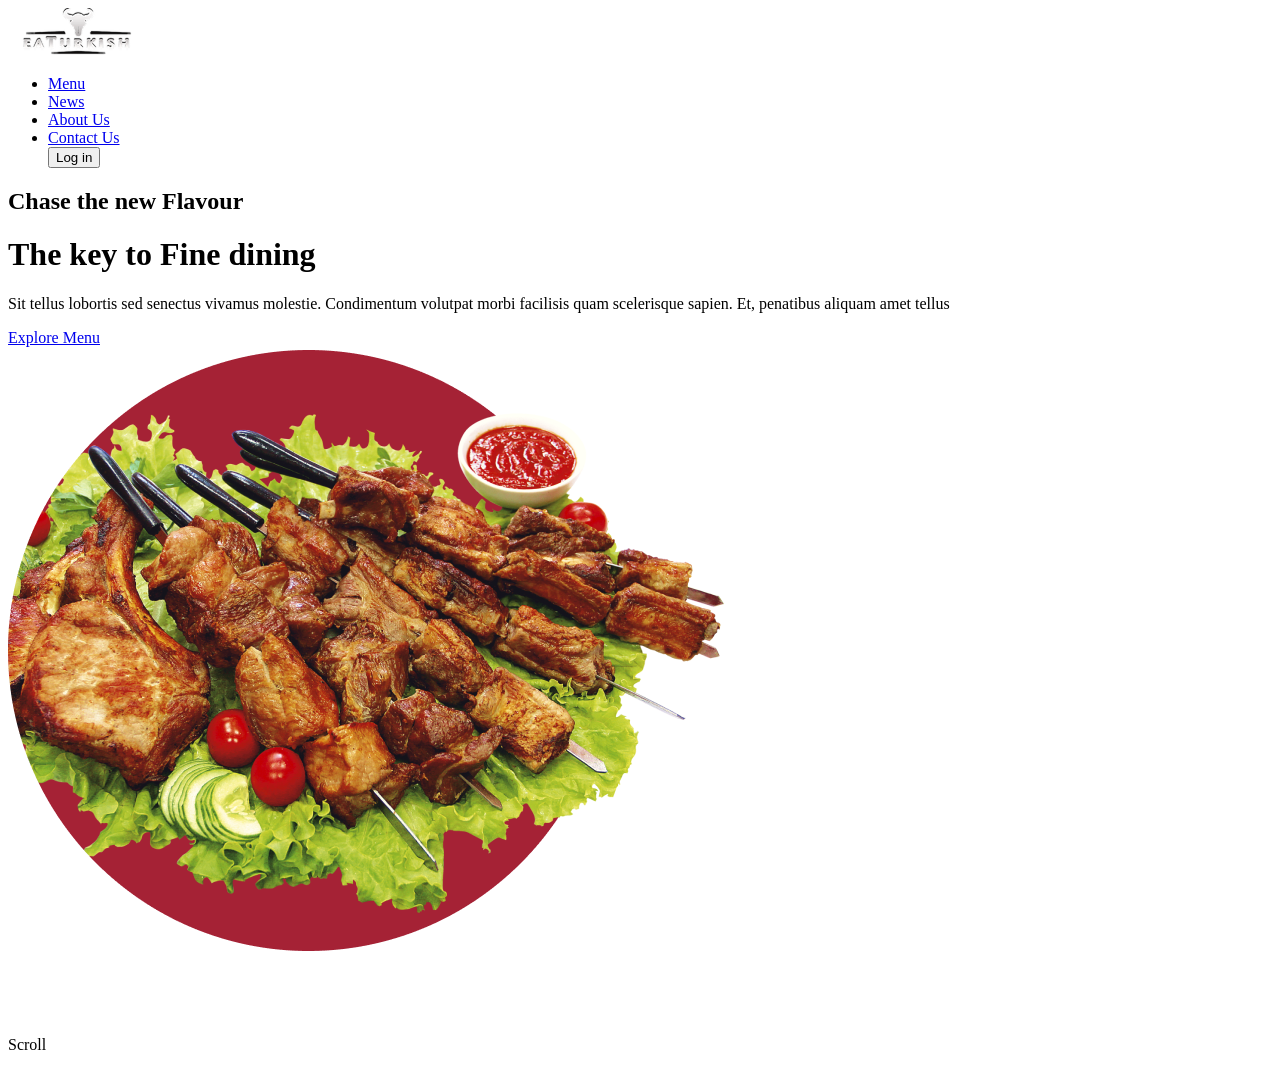
==== index.html @ 080b077f "header qismi yakunlandi" ====
<!DOCTYPE html>
<html lang="en">

<head>
    <meta charset="UTF-8">
    <meta name="viewport" content="width=device-width, initial-scale=1.0">
    <title>Fasfood</title>
    <link rel="stylesheet" href="./style.css">
</head>

<body>
    <header>
        <div class="container">
            <div class="navbar">
                <div class="fud_up">
                    <img src="./img/Frame 64.png" alt="">

                    <ul>
                        <li><a href="#">Menu</a></li>
                        <li><a href="#">News</a></li>
                        <li><a href="#">About Us</a></li>
                        <li><a href="#">Contact Us</a></li>
                        <button>Log in</button>
                    </ul>
                </div>

                <div class="Fine">
                    <div class="fasfud">
                        <h2>Chase the new Flavour</h2>
                        <h1>The key to Fine dining</h1>
                        <p>Sit tellus lobortis sed senectus vivamus molestie. Condimentum volutpat morbi facilisis quam
                            scelerisque sapien. Et, penatibus aliquam amet tellus </p>
                        <a href="#">Explore Menu</a>
                    </div>
                    <div class="wawlik">
                        <img src="./img/Group 93.png" alt="wawlik">
                    </div>
                </div>

                <div class="Scroll">
                    <img src="./img/Vector 8.png" alt="chiziq">
                    <p>Scroll</p>
                </div>
            </div>
        </div>
    </header>

    <!-- <main>
        <section class="section1">
            <div class="container">
                <div class="popular">
                    <h2>Popular Dishes</h2>
                    <img src="./img/Group 101.png" alt="">
                </div>
                <div class="cards">
                    <div class="card1">
                        <img class="card1_rasm" src="./img/klipartz 1.png" alt="">
                        <h2>Barbecue Shish kebab Shashlik Skewer</h2>
                        <img class="card1_rasm1" src="./img/Group 134.png" alt="yulduzcha">
                        <h3>$12.00</h3>
                    </div>

                    <div class="card2">
                        <img class="card2_rasm" src="./img/klipartz 1 (1).png" alt="">
                        <h2>Barbecue Shish kebab Shashlik Skewer</h2>
                        <img class="card2_rasm2" src="./img/Group 134.png" alt="yulduzcha">
                        <h3>$12.00</h3>
                    </div>

                    <div class="card3">
                        <img class="card3_rasm" src="./img/klipartz 1 (2).png" alt="">
                        <h2>Barbecue Shish kebab Shashlik Skewer</h2>
                        <img class="card3_rasm3" src="./img/Group 134.png" alt="yulduzcha">
                        <h3>$12.00</h3>
                    </div>

                    <div class="card4">
                        <img class="card4_rasm" src="./img/klipartz 1 (3).png" alt="">
                        <h2>Barbecue Shish kebab Shashlik Skewer</h2>
                        <img class="card4_rasm4" src="./img/Group 134.png" alt="yulduzcha">
                        <h3>$12.00</h3>
                    </div>
                </div>
                <img class="qaychi" src="./img/Group 85.png" alt="">
            </div>
        </section>


        <section>
            <div class="container">
                <div class="our">
                    <h2>Our Regular Menu Pack</h2>
                    <div class="all">
                        <a href="#">
                            <p> All</p>
                        </a>
                        <a href="#">
                            <p>Shawarma</p>
                        </a>
                        <a href="#">
                            <p>Turk Kebab</p>
                        </a>
                        <a href="#">
                            <p>Hamburger Kebab</p>
                        </a>
                        <a href="#">
                            <p>Doner kebab</p>
                        </a>
                        <a href="#">
                            <p>Shish kebab</p>
                        </a>
                        <a href="#">
                            <p>French fries Pizza</p>
                        </a>
                        <a href="#">
                            <p>Desserts</p>
                        </a>
                    </div>
                    <div class="menyular">
                        <div class="menyu">
                            <img src="./img/klipartz 1 (4).png" alt="">
                            <h3>Barbecue Shish kebab Shashlik Skewer</h3>
                            <h4>$12.00</h4>
                        </div>

                        <div class="menyu1">
                            <img src="./img/klipartz 1 (5).png" alt="">
                            <h3>Barbecue Shish kebab Shashlik Skewer</h3>
                            <h4>$12.00</h4>
                        </div>
                        <div class="menyu2">
                            <img src="./img/klipartz 1 (6).png" alt="">
                            <h3>Barbecue Shish kebab Shashlik Skewer</h3>
                            <h4>$12.00</h4>
                        </div>

                        <div class="menyu2">
                            <img src="./img/klipartz 1 (10).png" alt="">
                            <h3>Barbecue Shish kebab Shashlik Skewer</h3>
                            <h4>$12.00</h4>
                        </div>

                        <div class="menyu3">
                            <img src="./img/klipartz 1 (1).png" alt="">
                            <h3>Barbecue Shish kebab Shashlik Skewer</h3>
                            <h4>$12.00</h4>
                        </div>

                        <div class="menyu4">
                            <img src="./img/klipartz 1 (11).png" alt="">
                            <h3>Barbecue Shish kebab Shashlik Skewer</h3>
                            <h4>$12.00</h4>
                        </div>

                        <div class="menyu5">
                            <img src="./img/klipartz 1 (7).png" alt="">
                            <h3>Barbecue Shish kebab Shashlik Skewer</h3>
                            <h4>$12.00</h4>
                        </div>

                        <div class="menyu6">
                            <img src="./img/klipartz 1 (2).png" alt="">
                            <h3>Barbecue Shish kebab Shashlik Skewer</h3>
                            <h4>$12.00</h4>
                        </div>

                        <div class="menyu7">
                            <img src="./img/klipartz 1 (8).png" alt="">
                            <h3>Barbecue Shish kebab Shashlik Skewer</h3>
                            <h4>$12.00</h4>
                        </div>

                        <div class="menyu8">
                            <img src="./img/klipartz 1 (9).png" alt="">
                            <h3>Barbecue Shish kebab Shashlik Skewer</h3>
                            <h4>$12.00</h4>
                        </div>

                        <div class="menyu9">
                            <img src="./img/klipartz 1 (5).png" alt="">
                            <h3>Barbecue Shish kebab Shashlik Skewer</h3>
                            <h4>$12.00</h4>
                        </div>
                        <div class="menyu10">
                            <img src="./img/klipartz 1 (10).png" alt="">
                            <h3>Barbecue Shish kebab Shashlik Skewer</h3>
                            <h4>$12.00</h4>
                        </div>


                    </div>
                </div>
            </div>
        </section>

        <section class="section2">
            <div class="container">
                <div class="happy new">
                    <div class="happy">
                        <h2>Testimony</h2>
                        <img src="./img/Vector (3).png" alt="">
                        <h3>Happy customers</h3>
                    </div>
                    <div class="cards3">
                        <div class="news">
                            <h4>Maria</h4>
                            <p>Lorem ipsum dolor sit amet, consectetur adipiscing sit. auctor sit iaculis in arcu.
                                Vulputate nulla lobortis mauris eget sit. Nulla scelerisque scelerisq...</p>
                            <img src="./img/Group 40789.png" alt="">
                        </div>
                        <div class="news2">
                            <h4>Maria</h4>
                            <p>Я всегда был самым худым и щуплым ребенком среди своих сверстников. Я всегда мечтал стать
                                как мой кумир и иметь интерес...</p>
                            <img src="./img/Group 40789.png" alt="">
                        </div>
                        <div class="news3">
                            <h4>Maria</h4>
                            <p>Я всегда был самым худым и щуплым ребенком среди своих сверстников. Я всегда мечтал стать
                                как мой кумир и иметь интерес...</p>
                            <img src="./img/Group 40789.png" alt="">
                        </div>

                    </div>
                    <img class="Group" src="./img/Group 101.png" alt="">
                </div>
                <img class="qaychi2" src="./img/Group 85.png" alt="">
            </div>
        </section>

        <section>
            <div class="container">
                <div class="stek">
                    <h2>News</h2>
                    <img src="./img/spoon.png" alt="">
                    <h4>Gerícht updates</h4>
                </div>
                <div class="stek2">
                    <div class="more">
                        <img src="./img/paul-hermann-jeiqzOgwwKU-unsplash 2.png" alt="">
                        <h2>Tips For Prepping And Caring For Your Grill</h2>
                        <p class="more_lorem">Lorem ipsum dolor sit amet, consectetur adipiscing elit. Volutpat mattis ipsum turpis elit
                            elit scelerisque egestas mus in.</p>
                            <div class="apr"> 
                        <p class="apr4">Read More</p>
                        <p class="apr5">16 Apr 2021</p>
                        </div>
                    </div>

                    <div class="more2">
                        <img src="./img/paul-hermann-jeiqzOgwwKU-unsplash 2.png" alt="">
                        <h2>Tips For Prepping And Caring For Your Grill</h2>
                        <p class="more_lorem2">Lorem ipsum dolor sit amet, consectetur adipiscing elit. Volutpat mattis ipsum turpis elit
                            elit scelerisque egestas mus in.</p>
                            <div class="read"> 
                        <p class="read2">Read More</p>
                        <p class="read3">16 Apr 2021</p>
                        </div>
                    </div>

                    <div class="more3">
                        <img src="./img/paul-hermann-jeiqzOgwwKU-unsplash 2.png" alt="">
                        <h2>tips for prepping and caring for your grill</h2>
                        <p class="more_lorem3">Lorem ipsum dolor sit amet, consectetur adipiscing elit. Volutpat mattis ipsum turpis elit
                            elit scelerisque egestas mus in.</p>
                            <div class="read1"> 
                        <p class="read4">Read More</p>
                        <p class="read5">16 Apr 2021</p>
                        </div>
                    </div>
                </div>
                <button class="button5">View More</button>
            </div>
        </section>

        <section>
           <img width="100%" height="763px" object-fit="cover" src="./img/unnamed (2).webp" alt="">
        </section>

        <section class="section4">
                <div class="photo"> 
                <div class="gallery">
                    <h2>Instagram</h2>
                    <img src="./img/spoon.png" alt="">
                    <h4>Photo Gallery</h4>
                <p>Lorem ipsum dolor sit amet, consectetur adipiscing elit. Volutpat mattis ipsum turpis elit elit scelerisque egestas mu.</p>
                <button class="button2">View More</button></div>
                <img class="Gallery_img" src="./img/Gallery.png" alt="">
                </div>
        </section>
       </main> 

 
        <div class="container">
            <div class="cards8">
                <div class="Newsletter">
                    <h2>Newsletter</h2>
                    <h5>Subscribe to Our Newsletter</h5>
                    <p>And never miss latest Updates!</p>
                </div>
                <input class="" type="Email Address" placeholder="Email Address">
                <a class="Subscribe2" href="#">Subscribe</a>
            
            </div>
       </div>
      <footer> 
        <div class="container"> 
            <div class="finish"> 
            <div class="contact">
                <h2>Contact Us</h2>
                <p>9 W 53rd St, London, NY 10019, UK</p>
                <p class="number">+1 212-344-1230 </p>
                 <p class="number">+1 212-555-1230</p>
            </div>
            <div class="turkish">
                <img class="uzb" src="./img/Frame 64.png" alt="">
                <p class="turkish_best">"The best way to find yourself is to lose yourself in the service of others.”</p>
                <img class="turkish_ras" src="./img/Social media.png" alt="">
                <p class="online">2022 Pop online. All Rights reserved.</p>
            </div>
            <div class="hours">
                <h3>Working Hours</h3>
                <p>Monday-Friday:08:00 am -12:00 am</p>
                <p class="sunday">Saturday-Sunday:07:00am -11:00 pm</p>
            </div>
            </div>
          </div>
     </footer> -->
</body>

</html>
---- style.css ----
/* *{
    padding: 0;
    margin: 0;
    box-sizing: border-box;
}
header{
    background: #BB2339;
}
.container{
    width: 1300px;
    margin: 0 auto;
}
.fud_up{
    display: flex;
    align-items: center;
    justify-content: space-between;
    margin-bottom: 40px;
}
.fud_up img{
    width: 135px;
    padding-top: 26px;
    padding-bottom: 27px;
}
.fud_up ul{
    width: 580px;
    display: flex;
    align-items: center;
    gap: 40px;
    list-style: none;
    padding: 26px;
}
.fud_up li a{
    width: 400px;
    text-decoration: none;
     font-weight: 400;
     font-size: 16px;
    color: white;
}
button{
    width: 131px;
    border: 1px solid #FFFFFF;
    background: #BB2339;
    border-radius: 100px;
    padding-top: 10px;
    padding-left: 40px;
    padding-right: 45px;
    padding-bottom: 10px;
    color: #FFFFFF;
    font-size: 16px;
}
.Fine{
   gap: 50px;
    display: flex; 
    align-items: center;
    justify-content: space-between;
    padding-bottom: 100px;
    padding-top: 20px;
}
.fasfud{
    width: 555px;
    height: 477px;
}
.fasfud h2{
    font-weight: 700;
    font-size: 23px;
    color: white;
    margin-bottom: 25px;
}
.fasfud h1{
    width: 450px;
    font-weight: 700;
    font-size: 70px;
    line-height: 130%;
    color: white;
    margin-bottom: 20px;

}
.fasfud p{
    width: 394px;
    height: 84px;
    font-weight: 400;
    font-size: 16px;
    line-height: 175%;
    color: #FFFFFF;
    opacity: 70%;
    margin-bottom: 30px;
}
.fasfud a{
    width: 173px;
    border: 1px solid #FFFFFF;
    border-radius: 100px;
    padding-top: 8px;
    padding-right: 32px;
    padding-bottom: 8px;
    padding-left: 32px;
    font-weight: 700;
    color: white;
    font-size: 16px;
    text-decoration: none;
}
.wawlik{
    width: 850px;
    height: 604px;
    margin-left: 50px;
}
.Scroll{
    display: flex;
    align-items: end;
    justify-content: end;
    margin-top: -90px;
    padding-bottom: 60px;
}
 .Scroll p{
    margin-bottom: -30px;
   margin-left: -16px;
    font-weight: 700;
    font-size: 16px;
    color: white;
 }
 /* kiyingi qism */

 .section1{
    background: #F8F8F8;
    height: 700px;
    margin-bottom: 120px;
 }
 .container{
    width: 1300px;
    margin: 0 auto;
 }
 .popular{
    display: flex;
    align-items: center;
    justify-content: space-between;
    padding-top: 120px;
 }
.popular h2{
    width: 347px;
    color: #BB2339;
    font-weight: 500;
    font-size: 48px;
    line-height: 100%;
    margin-bottom: 30px;
}
.popular img{
    width: 100px;
    height: 40px;
    margin-bottom: 30px;
}
.cards{
    display: flex;
    align-items: center;
    justify-content: space-between;
    gap: 25px;
    
}
.card1{
    width: 300px;
    border-radius: 14px;
    border: 1px solid white;
    background: #FFFFFF;
}
.card1_rasm{
    width: 270px;
    height: 183px;
    padding-top: 20px;
    padding-left: 20px;
    padding-right: 20px;
}
.card1 h2{
    text-align: center;
    font-weight: 600;
    font-size: 18px;
    line-height: 100%;
    padding-left: 20px;
    padding-right: 20px;
    padding-bottom: 10px;
}
.card1_rasm1{
 text-align: center; 
 padding-left: 100px;
 padding-right: 101px;    
}
.card1 h3{
    text-align: center;
    padding-top: 20px;
    color: #BB2339;
    font-weight: 700;
    font-size: 24px;
    padding-bottom: 40px;
}

.card2{
    width: 300px;
    border-radius: 14px;
    border: 1px solid white;
    background: #FFFFFF;
}
.card2_rasm{
    width: 270px;
    height: 183px;
    padding-top: 20px;
    padding-left: 20px;
    padding-right: 20px;
}
.card2 h2{
    text-align: center;
    font-weight: 600;
    font-size: 18px;
    line-height: 100%;
    padding-left: 20px;
    padding-right: 20px;
    padding-bottom: 10px;
}
.card2_rasm2{
 text-align: center; 
 padding-left: 100px;
 padding-right: 101px;    
}
.card2 h3{
    text-align: center;
    padding-top: 20px;
    color: #BB2339;
    font-weight: 700;
    font-size: 24px;
    padding-bottom: 40px;
}

.card3{
    width: 300px;
    border-radius: 14px;
    border: 1px solid white;
    background: #FFFFFF;
}
.card3_rasm{
    width: 270px;
    height: 183px;
    padding-top: 20px;
    padding-left: 20px;
    padding-right: 20px;
}
.card3 h2{
    text-align: center;
    font-weight: 600;
    font-size: 18px;
    line-height: 100%;
    padding-left: 20px;
    padding-right: 20px;
    padding-bottom: 10px;
}
.card3_rasm3{
 text-align: center; 
 padding-left: 100px;
 padding-right: 101px;    
}
.card3 h3{
    text-align: center;
    padding-top: 20px;
    color: #BB2339;
    font-weight: 700;
    font-size: 24px;
    padding-bottom: 40px;
}

.card4{
    width: 300px;
    border-radius: 14px;
    border: 1px solid white;
    background: #FFFFFF;
}
.card4_rasm{
    width: 270px;
    height: 183px;
    padding-top: 20px;
    padding-left: 20px;
    padding-right: 20px;
}
.card4 h2{
    text-align: center;
    font-weight: 600;
    font-size: 18px;
    line-height: 100%;
    padding-left: 20px;
    padding-right: 20px;
    padding-bottom: 10px;
}
.card4_rasm4{
   text-align: center; 
   padding-left: 100px;
   padding-right: 101px;    
}
.card4 h3{
    text-align: center;
    padding-top: 20px;
    color: #BB2339;
    font-weight: 700;
    font-size: 24px;
    padding-bottom: 40px;
}
.qaychi{
      margin-top: 100px;
     margin-left: 1200px;
}

/* uchinchi bolimga otildi */

 .our h2{
    width: 549px;
    height: 48px;
    font-weight: 500;
    font-size: 48px;
    line-height: 100%;
    color: #BB2339;
    margin-bottom: 60px;
 }
 .all{
    display: flex;
    align-items: center;
     gap: 10px;
    margin-bottom: 60px;
 }
 .all a {
    text-decoration: none;
    color: black;
 }
 .all p{
    border: 1px solid #BB2339;
    border-radius: 100px;
    padding-top: 10px;
    padding-right: 30px;
    padding-bottom: 10px;
    padding-left: 30px;
    font-weight: 600;
    font-size: 16px;
 }
 .all p:hover{
   background: #BB2339;
   color: white;
 }

 .menyular{
    display: flex;
    align-items:center;
    flex-wrap: wrap;
    gap: 20px;
    margin-bottom: 120px;
 }
 .menyu{
    width: 290px;
    border-radius: 14px;
    border: 1px solid #2424241A;
    
 }
 .menyu img{
     width: 270px;
    height: 183px;
    padding-top: 20px;
    padding-left: 20px;
    padding-right: 20px;
 }
 .menyu h3{
     text-align: center;
    font-weight: 600;
    font-size: 18px;
    line-height: 100%;
    padding-left: 20px;
    padding-right: 20px;
    padding-bottom: 10px;
 }
 .menyu h4{
    text-align: center;
    padding-top: 20px;
    color: #BB2339;
    font-weight: 700;
    font-size: 24px;
    padding-bottom: 40px;
 }
 .menyu1{
    width: 290px;
    border-radius: 14px;
    border: 1px solid #2424241A;
    
 }
 .menyu1 img{
     width: 270px;
    height: 183px;
    padding-top: 20px;
    padding-left: 20px;
    padding-right: 20px;
 }
 .menyu1 h3{
     text-align: center;
    font-weight: 600;
    font-size: 18px;
    line-height: 100%;
    padding-left: 20px;
    padding-right: 20px;
    padding-bottom: 10px;
 }
 .menyu1 h4{
    text-align: center;
    padding-top: 20px;
    color: #BB2339;
    font-weight: 700;
    font-size: 24px;
    padding-bottom: 40px;
 }
 .menyu2{
    width: 290px;
    border-radius: 14px;
    border: 1px solid #2424241A;
    
 }
 .menyu2 img{
     width: 270px;
    height: 183px;
    padding-top: 20px;
    padding-left: 20px;
    padding-right: 20px;
 }
 .menyu2 h3{
     text-align: center;
    font-weight: 600;
    font-size: 18px;
    line-height: 100%;
    padding-left: 20px;
    padding-right: 20px;
    padding-bottom: 10px;
 }
 .menyu2 h4{
    text-align: center;
    padding-top: 20px;
    color: #BB2339;
    font-weight: 700;
    font-size: 24px;
    padding-bottom: 40px;
 }

 .menyu3{
    width: 290px;
    border-radius: 14px;
    border: 1px solid #2424241A;
    
 }
 .menyu3 img{
     width: 270px;
    height: 183px;
    padding-top: 20px;
    padding-left: 20px;
    padding-right: 20px;
 }
 .menyu3 h3{
     text-align: center;
    font-weight: 600;
    font-size: 18px;
    line-height: 100%;
    padding-left: 20px;
    padding-right: 20px;
    padding-bottom: 10px;
 }
 .menyu3 h4{
    text-align: center;
    padding-top: 20px;
    color: #BB2339;
    font-weight: 700;
    font-size: 24px;
    padding-bottom: 40px;
 }
 .menyu4{
    width: 290px;
    border-radius: 14px;
    border: 1px solid #2424241A;
    
 }
 .menyu4 img{
     width: 270px;
    height: 183px;
    padding-top: 20px;
    padding-left: 20px;
    padding-right: 20px;
 }
 .menyu4 h3{
     text-align: center;
    font-weight: 600;
    font-size: 18px;
    line-height: 100%;
    padding-left: 20px;
    padding-right: 20px;
    padding-bottom: 10px;
 }
 .menyu4 h4{
    text-align: center;
    padding-top: 20px;
    color: #BB2339;
    font-weight: 700;
    font-size: 24px;
    padding-bottom: 40px;
 }
 .menyu5{
    width: 290px;
    border-radius: 14px;
    border: 1px solid #2424241A;
    
 }
 .menyu5 img{
     width: 270px;
    height: 183px;
    padding-top: 20px;
    padding-left: 20px;
    padding-right: 20px;
 }
 .menyu5 h3{
     text-align: center;
    font-weight: 600;
    font-size: 18px;
    line-height: 100%;
    padding-left: 20px;
    padding-right: 20px;
    padding-bottom: 10px;
 }
 .menyu5 h4{
    text-align: center;
    padding-top: 20px;
    color: #BB2339;
    font-weight: 700;
    font-size: 24px;
    padding-bottom: 40px;
 }
 .menyu6{
    width: 290px;
    border-radius: 14px;
    border: 1px solid #2424241A;
    
 }
 .menyu6 img{
     width: 270px;
    height: 183px;
    padding-top: 20px;
    padding-left: 20px;
    padding-right: 20px;
 }
 .menyu6 h3{
     text-align: center;
    font-weight: 600;
    font-size: 18px;
    line-height: 100%;
    padding-left: 20px;
    padding-right: 20px;
    padding-bottom: 10px;
 }
 .menyu6 h4{
    text-align: center;
    padding-top: 20px;
    color: #BB2339;
    font-weight: 700;
    font-size: 24px;
    padding-bottom: 40px;
 }

 .menyu7{
    width: 290px;
    border-radius: 14px;
    border: 1px solid #2424241A;
    
 }
 .menyu7 img{
     width: 270px;
    height: 183px;
    padding-top: 20px;
    padding-left: 20px;
    padding-right: 20px;
 }
 .menyu7 h3{
     text-align: center;
    font-weight: 600;
    font-size: 18px;
    line-height: 100%;
    padding-left: 20px;
    padding-right: 20px;
    padding-bottom: 10px;
 }
 .menyu7 h4{
    text-align: center;
    padding-top: 20px;
    color: #BB2339;
    font-weight: 700;
    font-size: 24px;
    padding-bottom: 40px;
 }

 .menyu8{
    width: 290px;
    border-radius: 14px;
    border: 1px solid #2424241A;
    
 }
 .menyu8 img{
     width: 270px;
    height: 183px;
    padding-top: 20px;
    padding-left: 20px;
    padding-right: 20px;
 }
 .menyu8 h3{
     text-align: center;
    font-weight: 600;
    font-size: 18px;
    line-height: 100%;
    padding-left: 20px;
    padding-right: 20px;
    padding-bottom: 10px;
 }
 .menyu8 h4{
    text-align: center;
    padding-top: 20px;
    color: #BB2339;
    font-weight: 700;
    font-size: 24px;
    padding-bottom: 40px;
 }

 .menyu9{
    width: 290px;
    border-radius: 14px;
    border: 1px solid #2424241A;
    
 }
 .menyu9 img{
     width: 270px;
    height: 183px;
    padding-top: 20px;
    padding-left: 20px;
    padding-right: 20px;
 }
 .menyu9 h3{
     text-align: center;
    font-weight: 600;
    font-size: 18px;
    line-height: 100%;
    padding-left: 20px;
    padding-right: 20px;
    padding-bottom: 10px;
 }
 .menyu9 h4{
    text-align: center;
    padding-top: 20px;
    color: #BB2339;
    font-weight: 700;
    font-size: 24px;
    padding-bottom: 40px;
 }

 .menyu10{
    width: 290px;
    border-radius: 14px;
    border: 1px solid #2424241A;
    
 }
 .menyu10 img{
     width: 270px;
    height: 183px;
    padding-top: 20px;
    padding-left: 20px;
    padding-right: 20px;
 }
 .menyu10 h3{
     text-align: center;
    font-weight: 600;
    font-size: 18px;
    line-height: 100%;
    padding-left: 20px;
    padding-right: 20px;
    padding-bottom: 10px;
 }
 .menyu10 h4{
    text-align: center;
    padding-top: 20px;
    color: #BB2339;
    font-weight: 700;
    font-size: 24px;
    padding-bottom: 40px;
 }

 /* 
 kiyingi bolimga otildi  */

.section2{
    background: #F4F4F4;
}
.happy{
     padding-top: 80px;
    text-align: center;
}
.happy h2{
    font-weight: 700;
    font-size: 23px;
    line-height: 130%;
}
.happy img{
    padding: 8px;
}
.happy h3{
    font-weight: 400;
    font-size: 48px;
    line-height: 130%;
    margin-bottom: 60px;
}

.cards3{
    display: flex;
    align-items: center;
    justify-content: center;
    gap: 35px;
    padding-bottom: 40px;
}

.news{
   border-radius: 10px;
    border-style: solid;
    border-color: #3333331A;
    background: white;
    padding-top: 30px;
    padding-left: 20px;
    padding-right: 50px;
    padding-bottom: 30px;
}
.news h4{
    width: 66px;
    height: 26px;
    font-weight: 600;
    font-size: 24px;
    margin-bottom: 10px;
}
.news p{
    width: 294px;
    font-weight: 400;
    font-size: 14px;
    opacity: 45%;
    margin-bottom: 20px;
}
.news img{
    width: 205px;
    margin-left: -88px;
}

.news2{
   border-radius: 10px;
    border-style: solid;
    border-color: #3333331A;
    background: white;
    padding-top: 30px;
    padding-left: 20px;
    padding-right: 50px;
    padding-bottom: 30px;
}
.news2 h4{
    width: 66px;
    height: 26px;
    font-weight: 600;
    font-size: 24px;
    margin-bottom: 10px;
}
.news2 p{
    width: 294px;
    font-weight: 400;
    font-size: 14px;
    opacity: 45%;
    margin-bottom: 20px;
}
.news2 img{
    width: 205px;
    margin-left: -88px;
}

.news3{
   border-radius: 10px;
    border-style: solid;
    border-color: #3333331A;
    background: white;
    padding-top: 30px;
    padding-left: 20px;
    padding-right: 50px;
    padding-bottom: 30px;
}
.news3 h4{
    width: 66px;
    height: 26px;
    font-weight: 600;
    font-size: 24px;
    margin-bottom: 10px;
}
.news3 p{
    width: 294px;
    font-weight: 400;
    font-size: 14px;
    opacity: 45%;
    margin-bottom: 20px;
}
.news3 img{
    width: 205px;
    margin-left: -88px;
}
.Group{
    padding-bottom: 70px;
}
.qaychi2{
      margin-top: 45px;
      margin-bottom: -44px;
     margin-left: 1180px;
}

/* stek bolimga otik */

.stek{
    padding-top: 120px;
    text-align: center;
}
.stek h2{
    font-weight: 700;
    font-size: 23px;
    line-height: 130%;
}

.stek h4{
    font-weight: 500;
    font-size: 48px;
    line-height: 130%;
    color: #BB2339;
    margin-bottom: 60px;
}
.stek2{
    display: flex;
    align-items: center;
    justify-content: space-between;
    gap: 35px;
    text-align: center;
    margin-bottom: 50px;
}
.more{
    width: 410px;
    height: 570px;
    border: 1px solid #2424241A;
    border-radius: 14px;
}
.more img{
    width: 410px;
    border-radius: left 14px right 14px;
}
.more h2{
    font-size: 24px;
    line-height: 32px; 
}
.more_lorem{
    width: 360px;
    height: 72px;
     padding-top: 10px;
     padding-left: 20px;
    color: #AAAAAA;
}
.apr{
    padding-top: 20px;
    display: flex;
    align-items: center;
    justify-content: space-between;
    
}
.apr4{
    color: #BB2339;
    padding-left: 20px;
    font-weight: 700;
    font-size: 16px;
}
.apr5{
    padding-right: 30px;
    font-weight: 400;
    font-size: 14px;
    color: #242424;
    opacity: 50%;
}

.more2{
    width: 410px;
    height: 570px;
    border: 1px solid #2424241A;
    border-radius: 14px;
}
.more2 img{
    width: 410px;
    border-radius: left 14px right 14px;
}
.more2 h2{
    font-size: 24px;
    line-height: 32px; 
}
.more_lorem2{
    width: 360px;
    height: 72px;
     padding-top: 10px;
     padding-left: 20px;
    color: #AAAAAA;
}
.read{
    padding-top: 20px;
    display: flex;
    align-items: center;
    justify-content: space-between;
    
}
.read2{
    color: #BB2339;
    padding-left: 20px;
    font-weight: 700;
    font-size: 16px;
}
.read3{
    padding-right: 30px;
    font-weight: 400;
    font-size: 14px;
    color: #242424;
    opacity: 50%;
}

.more3{
    width: 410px;
    height: 570px;
    border: 1px solid #2424241A;
    border-radius: 14px;
}
.more3 img{
    width: 410px;
    border-radius: left 14px right 14px;
}
.more3 h2{
    font-size: 24px;
    line-height: 32px; 
}
.more_lorem3{
    width: 360px;
    height: 72px;
     padding-top: 10px;
     padding-left: 20px;
    color: #AAAAAA;
}
.read1{
    padding-top: 20px;
    display: flex;
    align-items: center;
    justify-content: space-between;
    
}
.read4{
    color: #BB2339;
    padding-left: 20px;
    font-weight: 700;
    font-size: 16px;
}
.read5{
    padding-right: 30px;
    font-weight: 400;
    font-size: 14px;
    color: #242424;
    opacity: 50%;
}
.button5{
    width: 149px;
    border: 1px solid #BB2339;
    background: white;
    font-weight: 700;
    font-size: 16px;
    padding-top: 8px;
    padding-right: 32px;
    padding-bottom: 8px;
    padding-left: 32px;
    color: black;
    margin-left: 590px;
    margin-bottom: 120px;
}

/* kiyingi bolim */

.section4{
    background: #F4F4F4;
}
.photo{
    width: 1890px;
    display: flex;
    align-items: center;
    justify-content: space-between;
    padding-top: 128px;
    padding-bottom: 130px;
    margin: 0 auto;
     margin-bottom: 120px;
}
.gallery{
    width: 491px;
    height: 265px;
    margin-left: 350px;
}
.gallery h2{
    width: 117px;
    font-weight: 700;
    font-size: 23px;
    line-height: 130%;
}
.gallery h4{
    width: 322px;
    font-weight: 500;
    font-size: 48px;
    line-height: 130%;
} 
.gallery p{
    width: 400px;
    height: 56px;
    font-weight: 400;
    font-size: 16px;
    color: #AAAAAA;
    padding-top: 15px;
}
.button2{
    width: 149px;
    border: 1px solid #BB2339;
    background: white;
    font-weight: 700;
    font-size: 16px;
    padding-top: 8px;
    padding-right: 32px;
    padding-bottom: 8px;
    padding-left: 32px;
    color: black;
    margin-top: 20px;
}
 /* footer qismi bowlandi */

 .cards8{
    border: 1px solid #f5f2f2f8;
    box-shadow: 22px 30px 95px 1px #56565633;
    background: #BB2339;
    border-radius: 20px;
    padding-top: 64px;
    padding-right: 242px;
    padding-bottom: 64px;
    padding-left: 242px;
    text-align: center;
     
 }

 
 .Newsletter{
    width: 802px;
    height: 169px;
    margin-bottom: 44px;
 }
 .Newsletter h2{
    font-weight: 700;
    font-size: 23px;
    color: white;
    padding-bottom: 25px;
 }
 .Newsletter h5{
    width: 802px;
    font-weight: 500;
    font-size: 48px;
    line-height: 130%;
    color: white;
    text-align: center;
    padding-bottom: 18px;
 }
 .Newsletter p{
    font-weight: 400;
    font-size: 16px;
    color: white;
 }
input{
    width: 505px;
    border: 1px solid #F5EFDB80;
    border-radius: 100px;
    background: none;
    font-weight: 500;
    font-size: 16px;
    padding-top: 12px;
    padding-left: 18px;
    padding-bottom: 12px;
   color: #AAAAAA;
 }
 .Subscribe2{
    font-weight: 700;
    font-size: 16px;
    border: 1px solid #FFFFFF;
    border-radius: 100px;
    padding-top: 12px;
    padding-right: 32px;
    padding-bottom: 12px;
    padding-left: 32px;
    color: white;
    text-decoration: none;
    margin-left: 25px;
 }

 footer{
    background: #BB2339;
    height: 600px;
    margin-top: -10px;
 }
 .finish{
   display: flex;
   align-items: center;
   justify-content: space-between;
     padding-top: 155px;
 }
 .contact{
    margin-top: -100px;
    margin-left: 100px;
 }
 .contact h2{
    width: 177px;
    font-weight: 400;
    font-size: 32px;
    color: white;
   padding-bottom: 20px;
   text-align: center;
 }
 .contact p{
    width: 281px;
    font-weight: 400;
    font-size: 16px;
    color: white;
    line-height: 26px;
 }
 .number{
    font-weight: 400;
    font-size: 16px;
    color: white;
    line-height: 26px;
    padding-top: 10px;
 }
 .turkish{
    text-align: center;
    padding-top: 50px;
 }
 .uzb{
    width: 226px;
     padding-bottom: 32px;
 }
 .turkish_best{
    width: 400px;
    font-weight: 400;
    font-size: 16px;
    line-height: 26px;
    color: white;
    padding-bottom: 45px;
 }
 .turkish_ras{
    width: 104px;
  
 }
 .online{
    margin-top: 100px;
    font-weight: 400;
    font-size: 16px;
    color: white;
 }
 .hours{
    margin-top: -100px;

 }
 .hours h3{
    width: 237px;
    font-weight: 400;
    font-size: 32px;
    color: white;
    padding-bottom: 20px;
}
.hours p{
    width: 158px;
    font-weight: 400;
    font-size: 16px;
    color: white;
    text-align: center;
    padding-bottom: 20px;
}
.sunday{
     width: 158px;
    font-weight: 400;
    font-size: 16px;
    color: white;
    text-align: center;
}
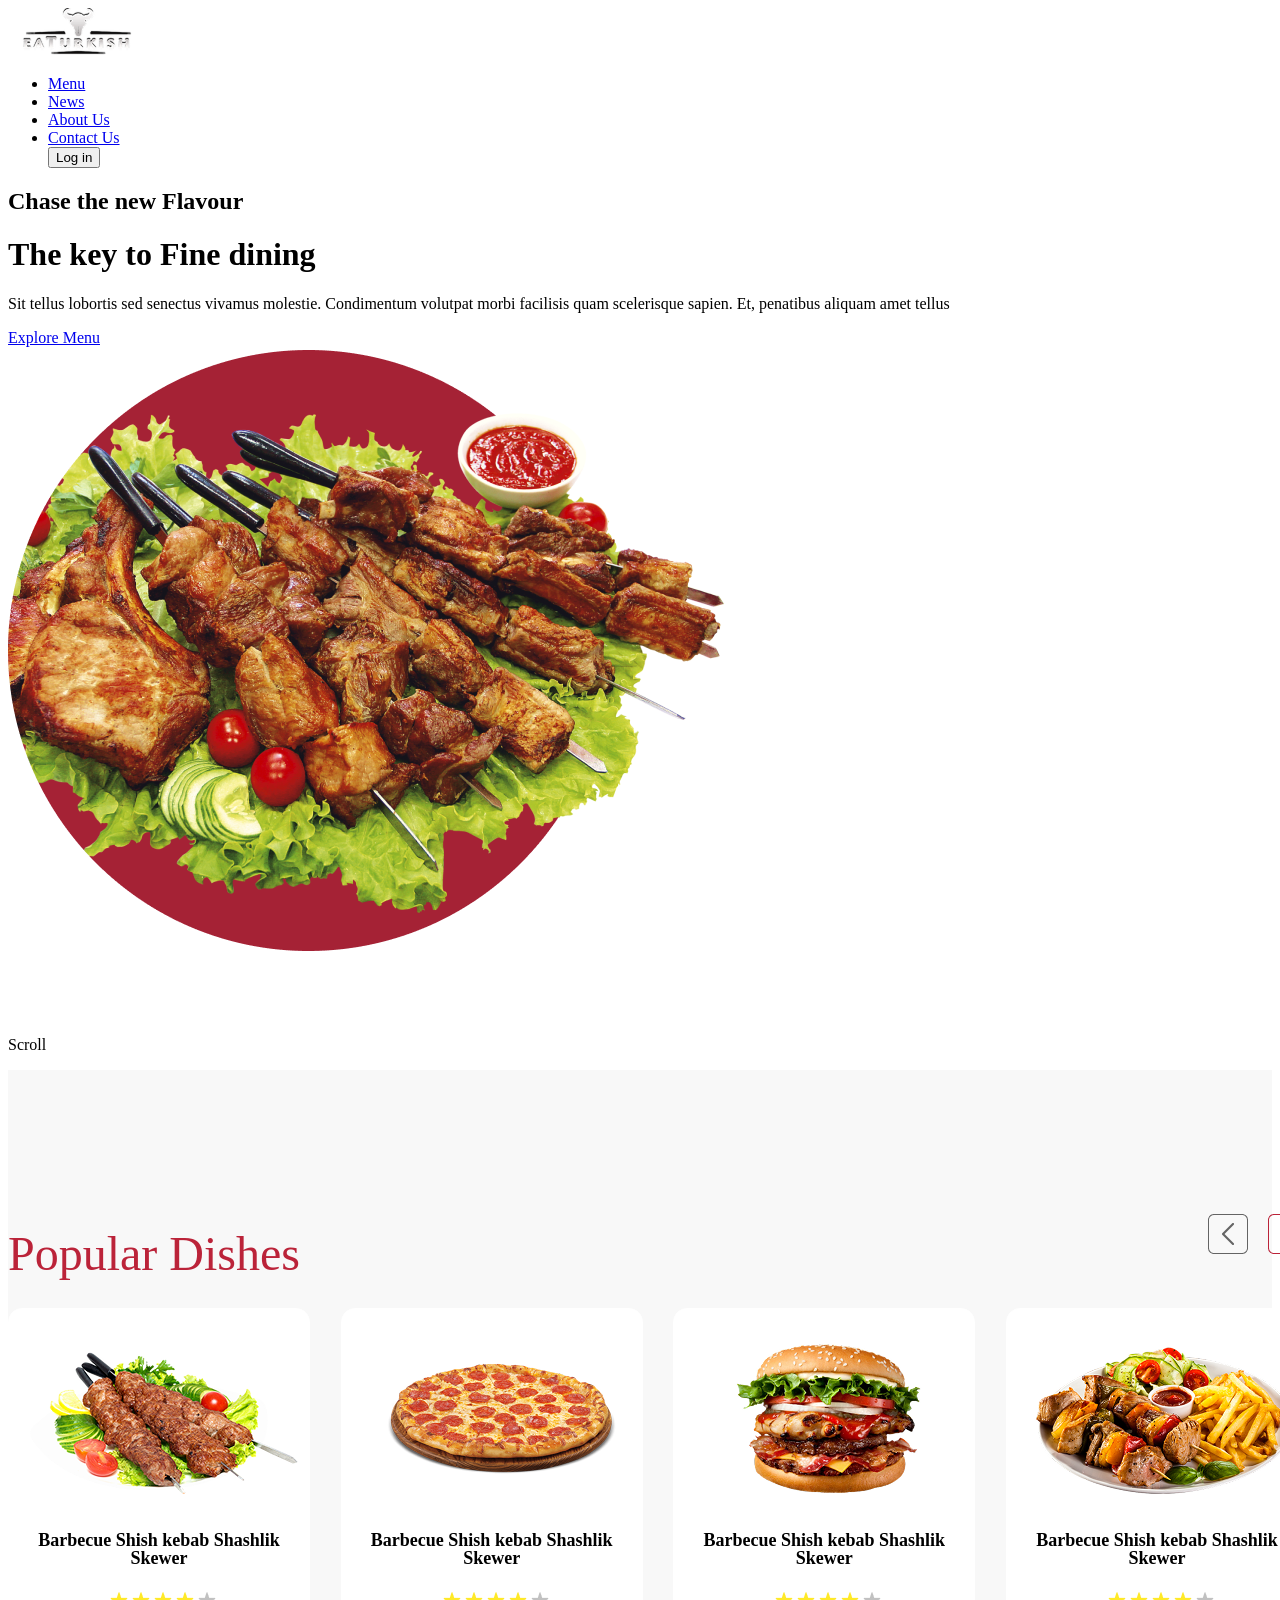
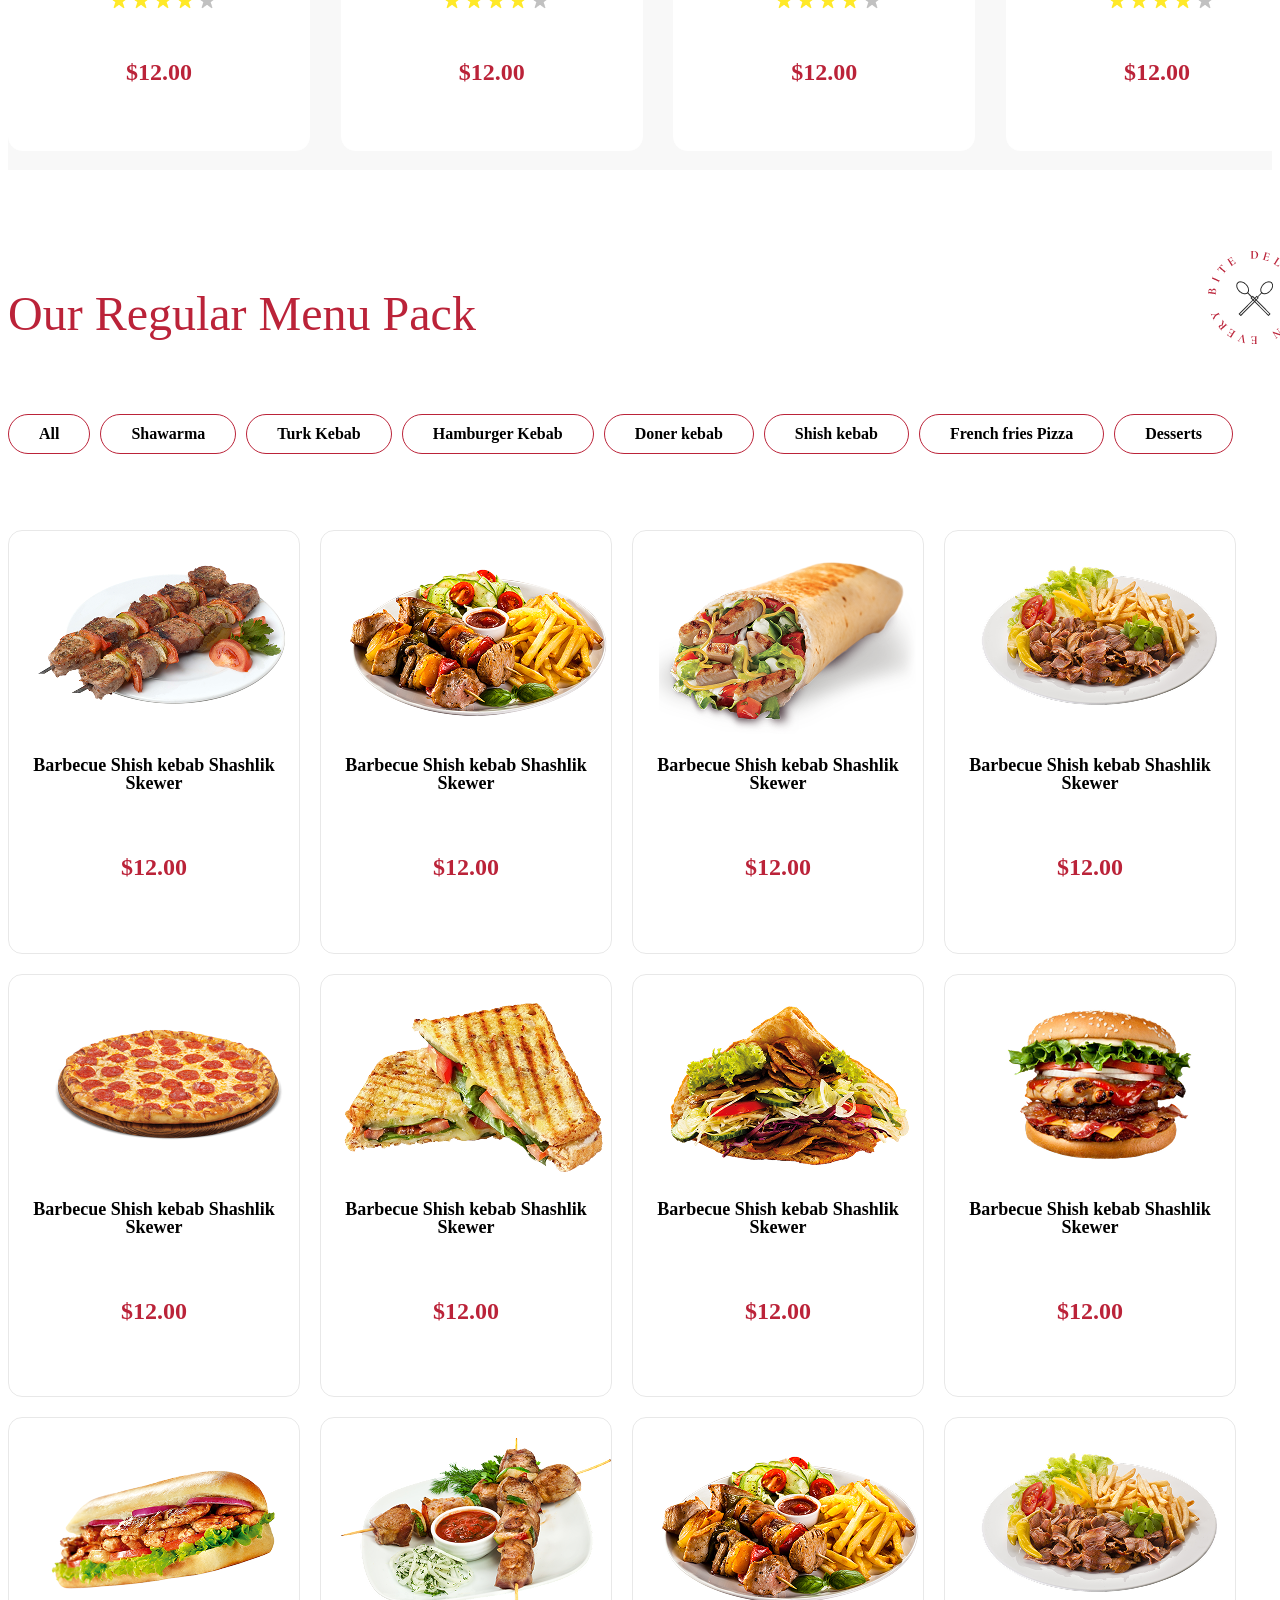
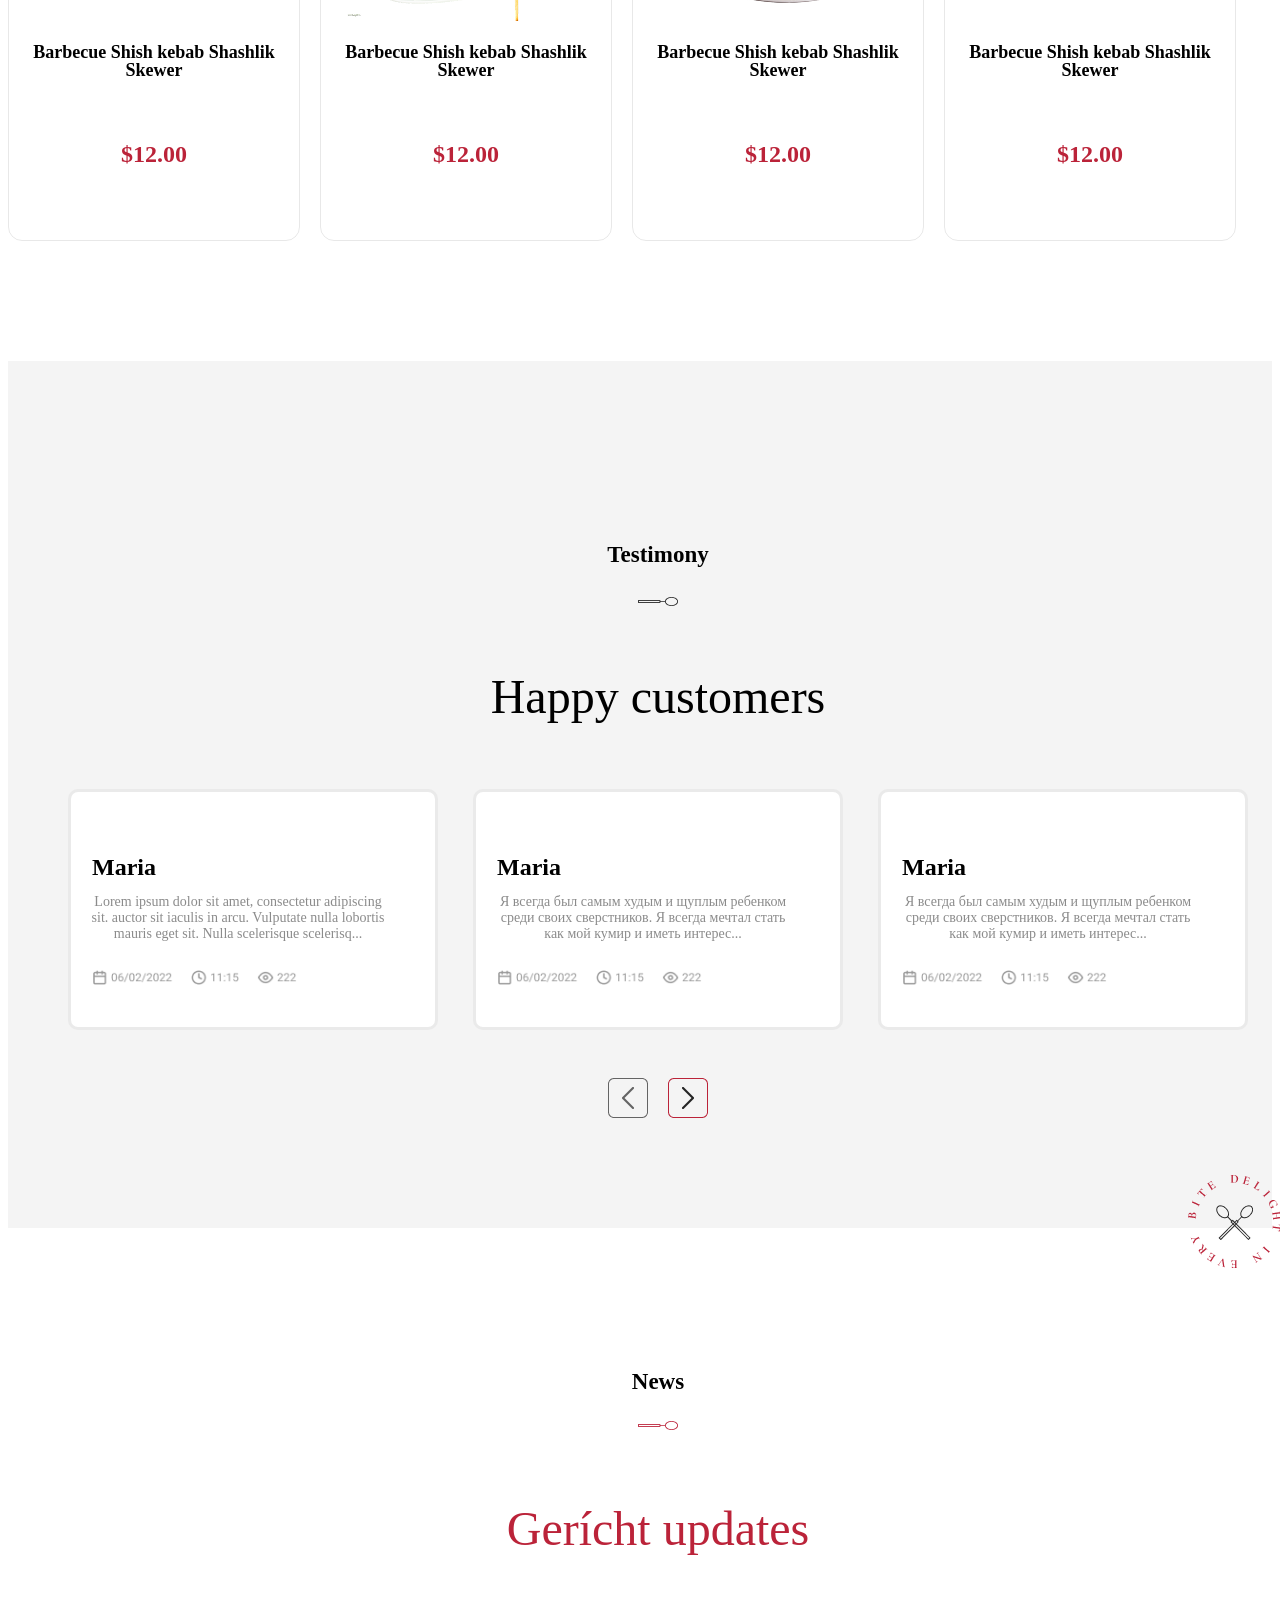
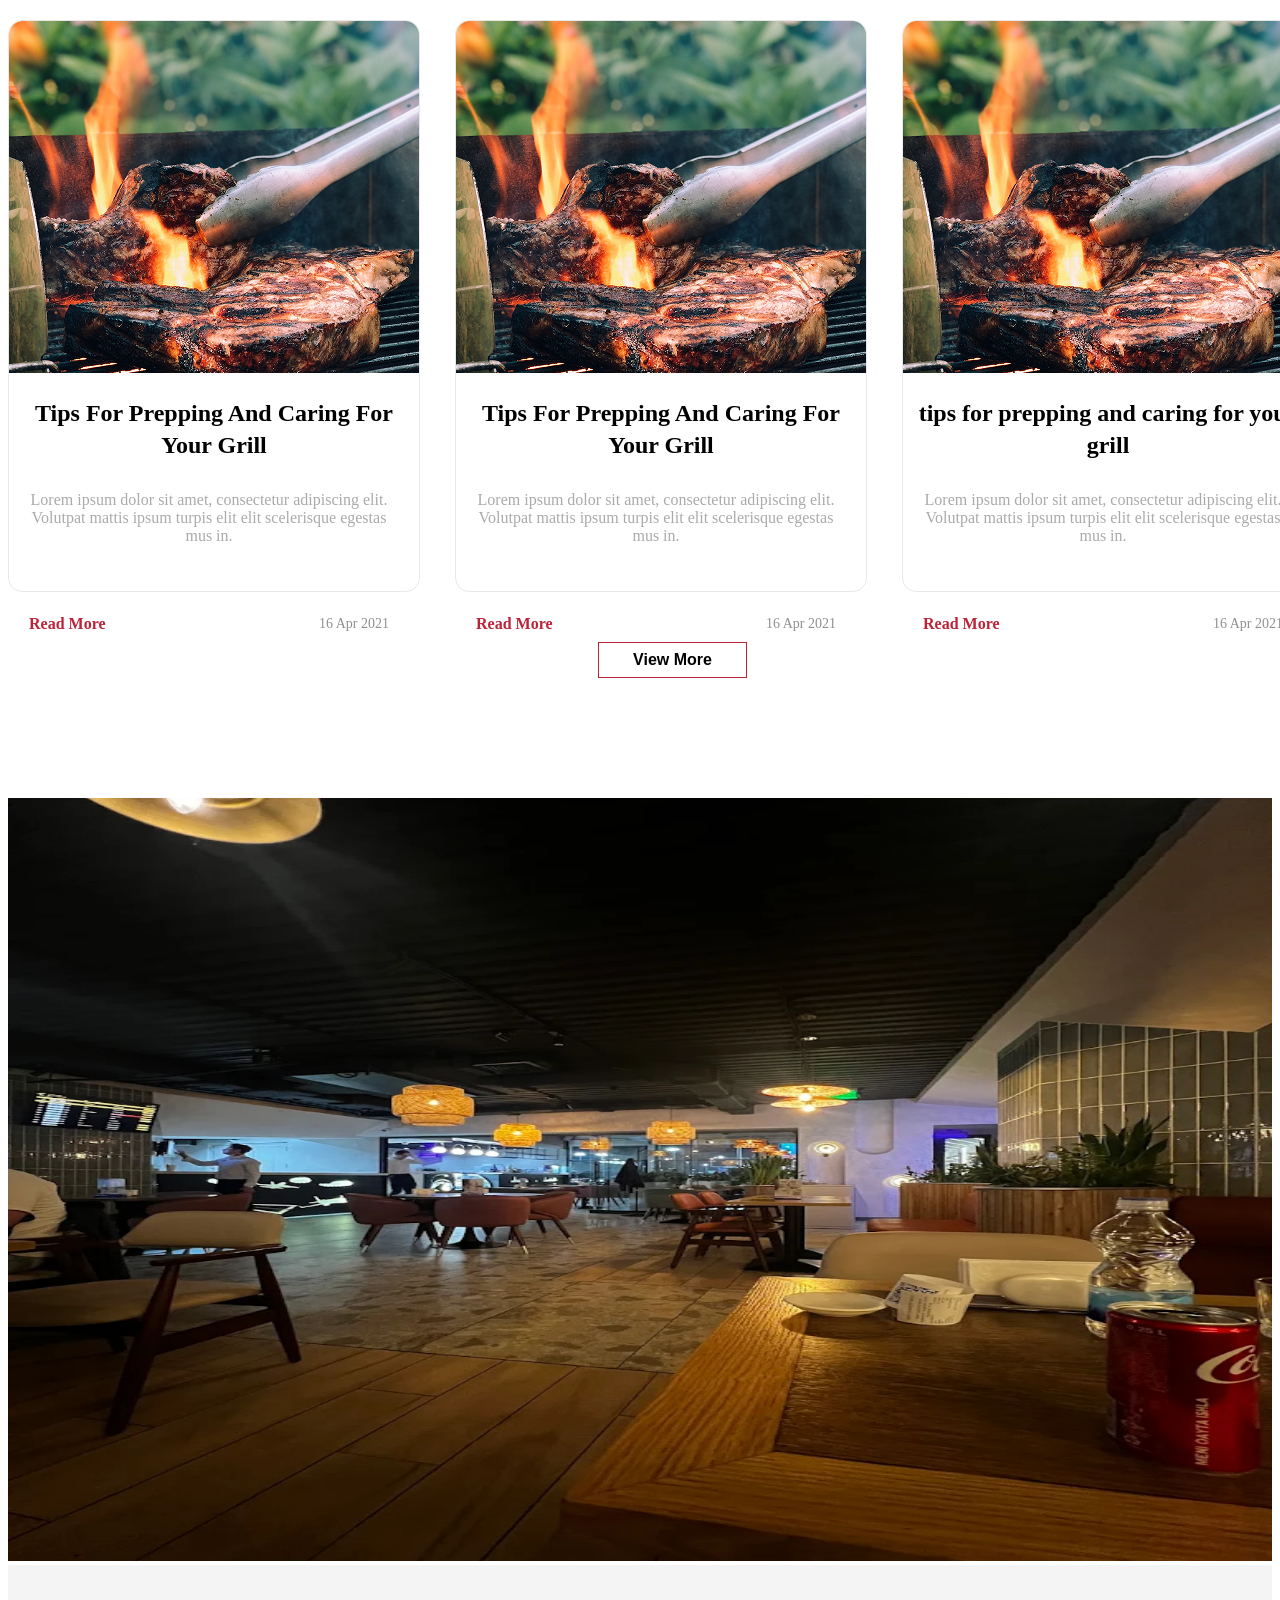
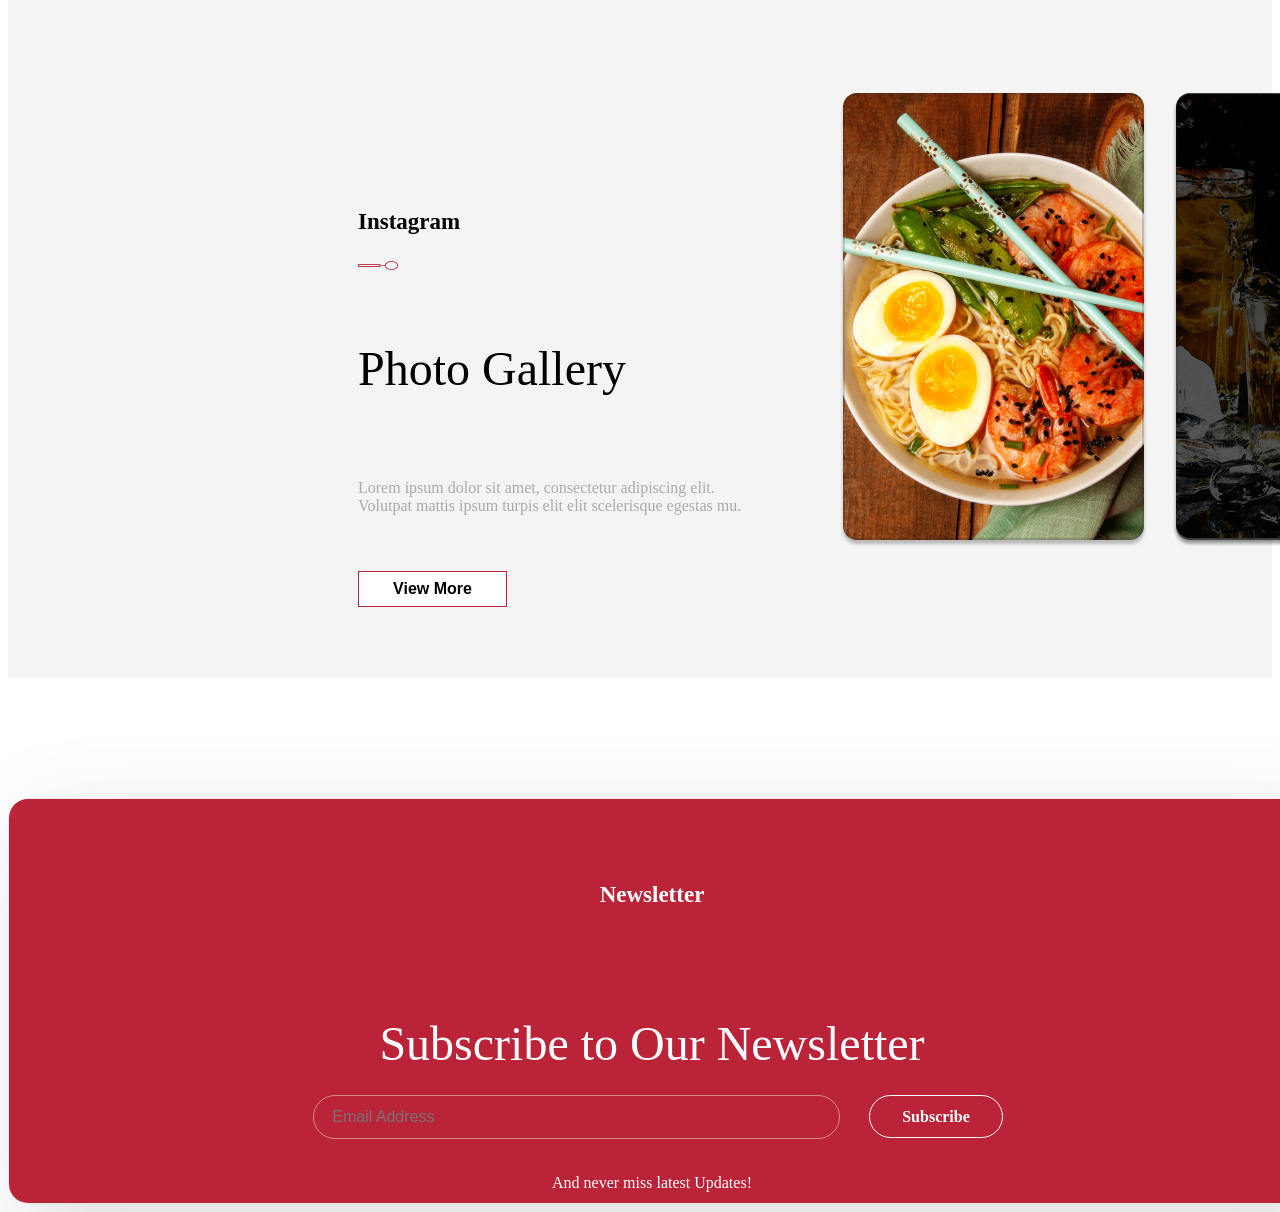
==== commit 795095ee: "header qimi" ====
--- a/index.html
+++ b/index.html
@@ -45,7 +45,7 @@
         </div>
     </header>
 
-    <!-- <main>
+    <main>
         <section class="section1">
             <div class="container">
                 <div class="popular">
@@ -303,7 +303,7 @@
             
             </div>
        </div>
-      <footer> 
+      <!-- <footer> 
         <div class="container"> 
             <div class="finish"> 
             <div class="contact">
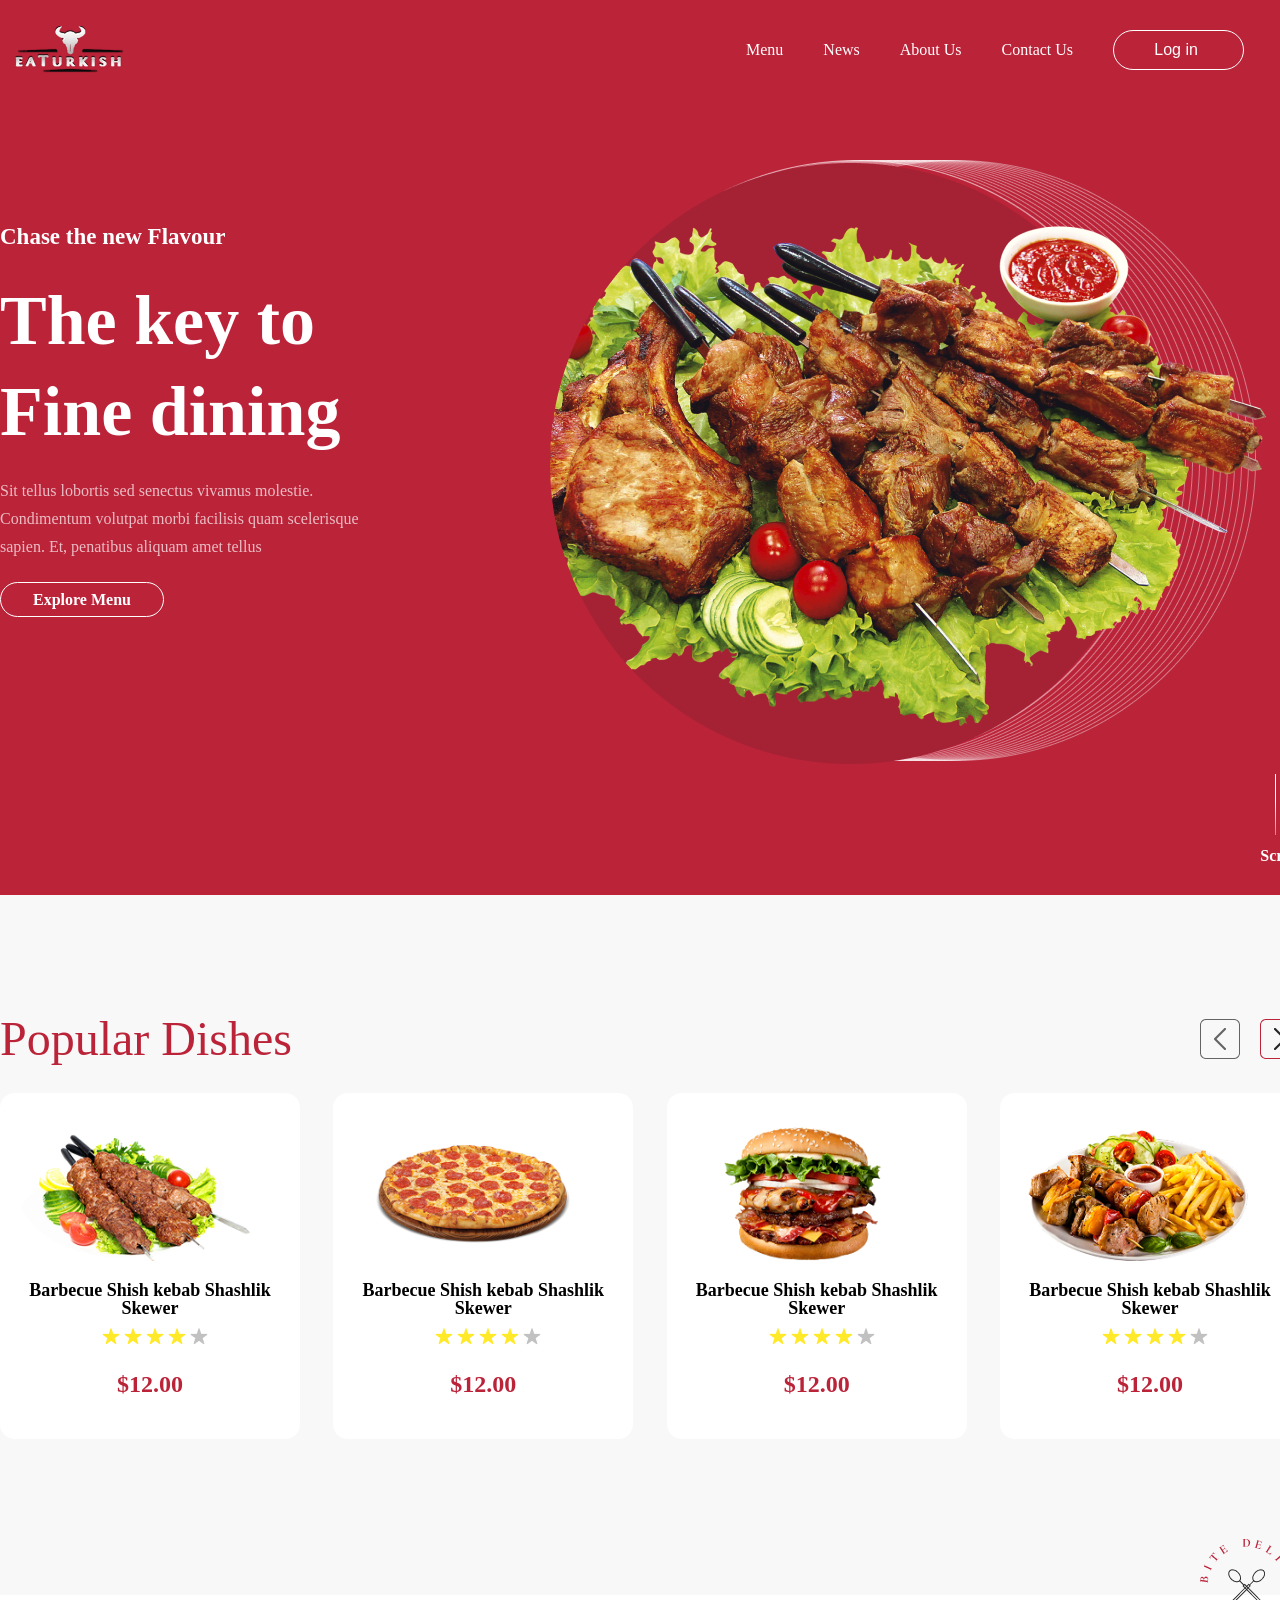
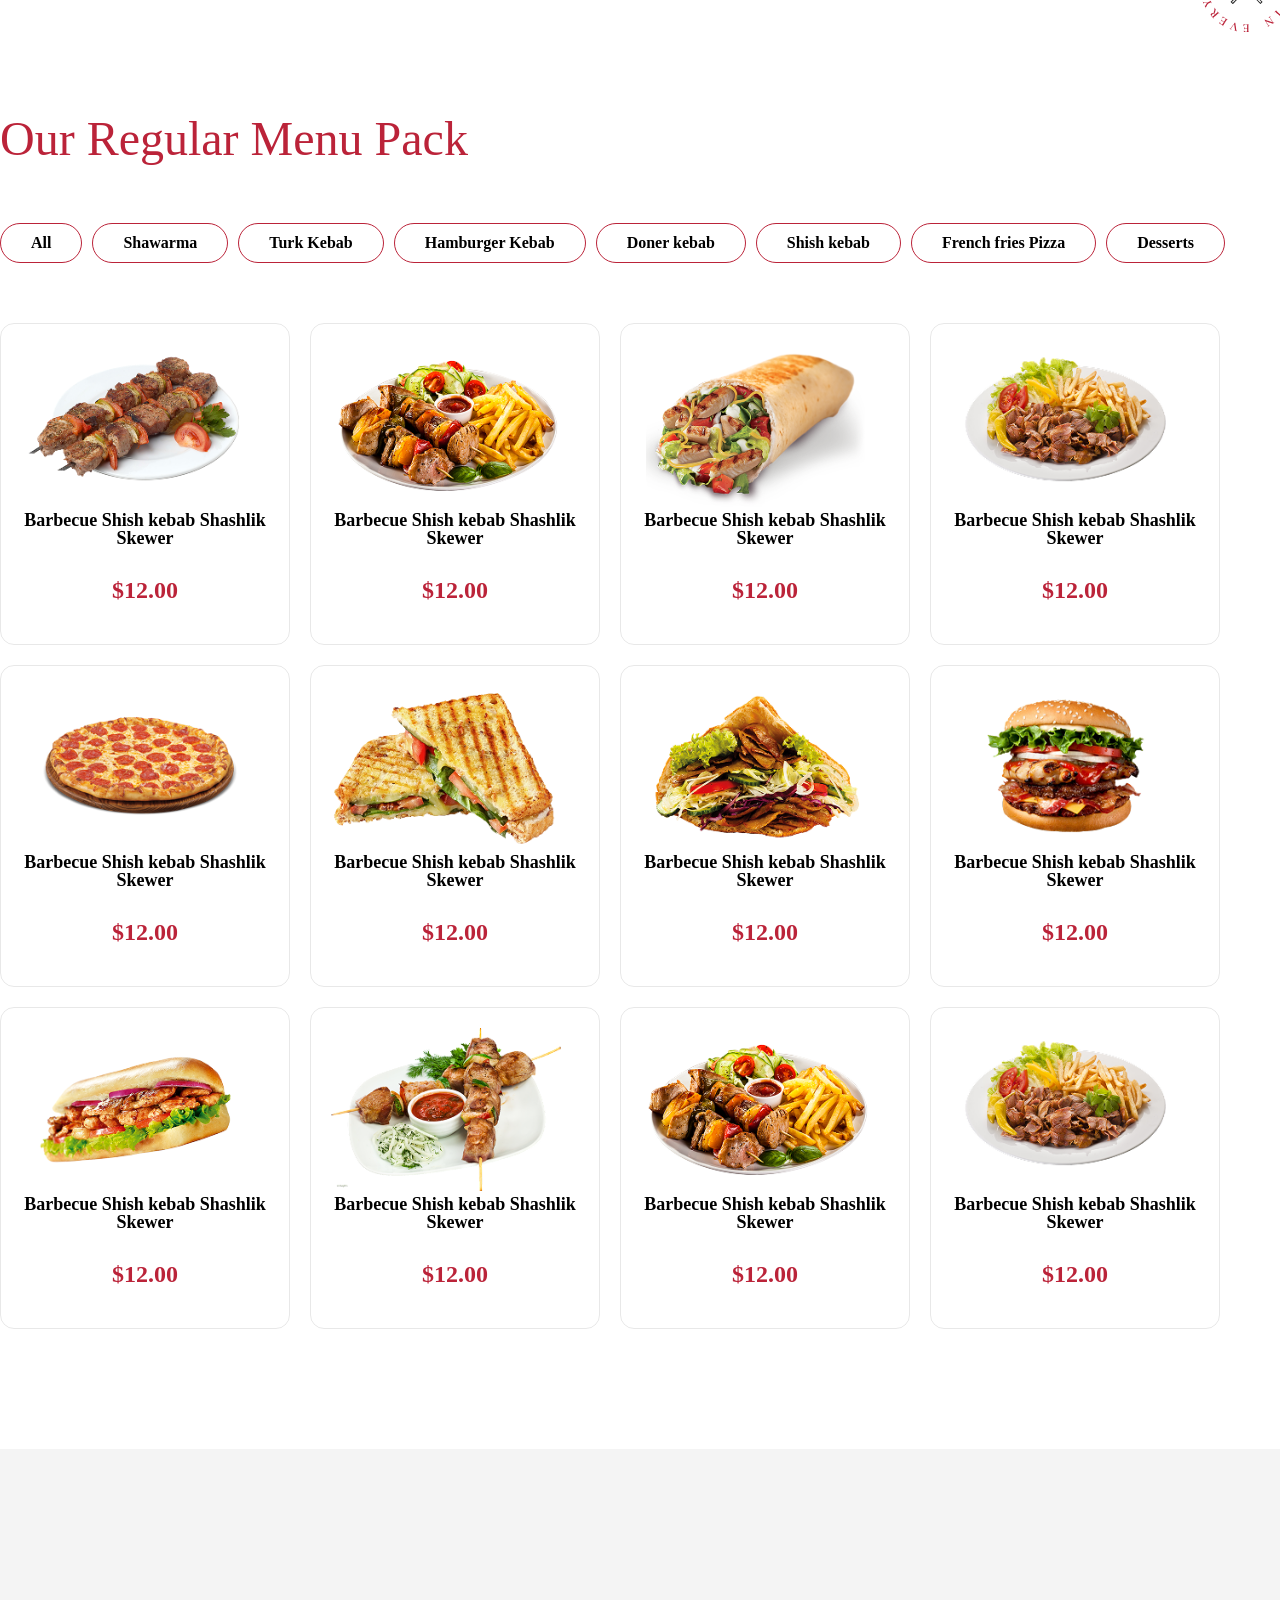
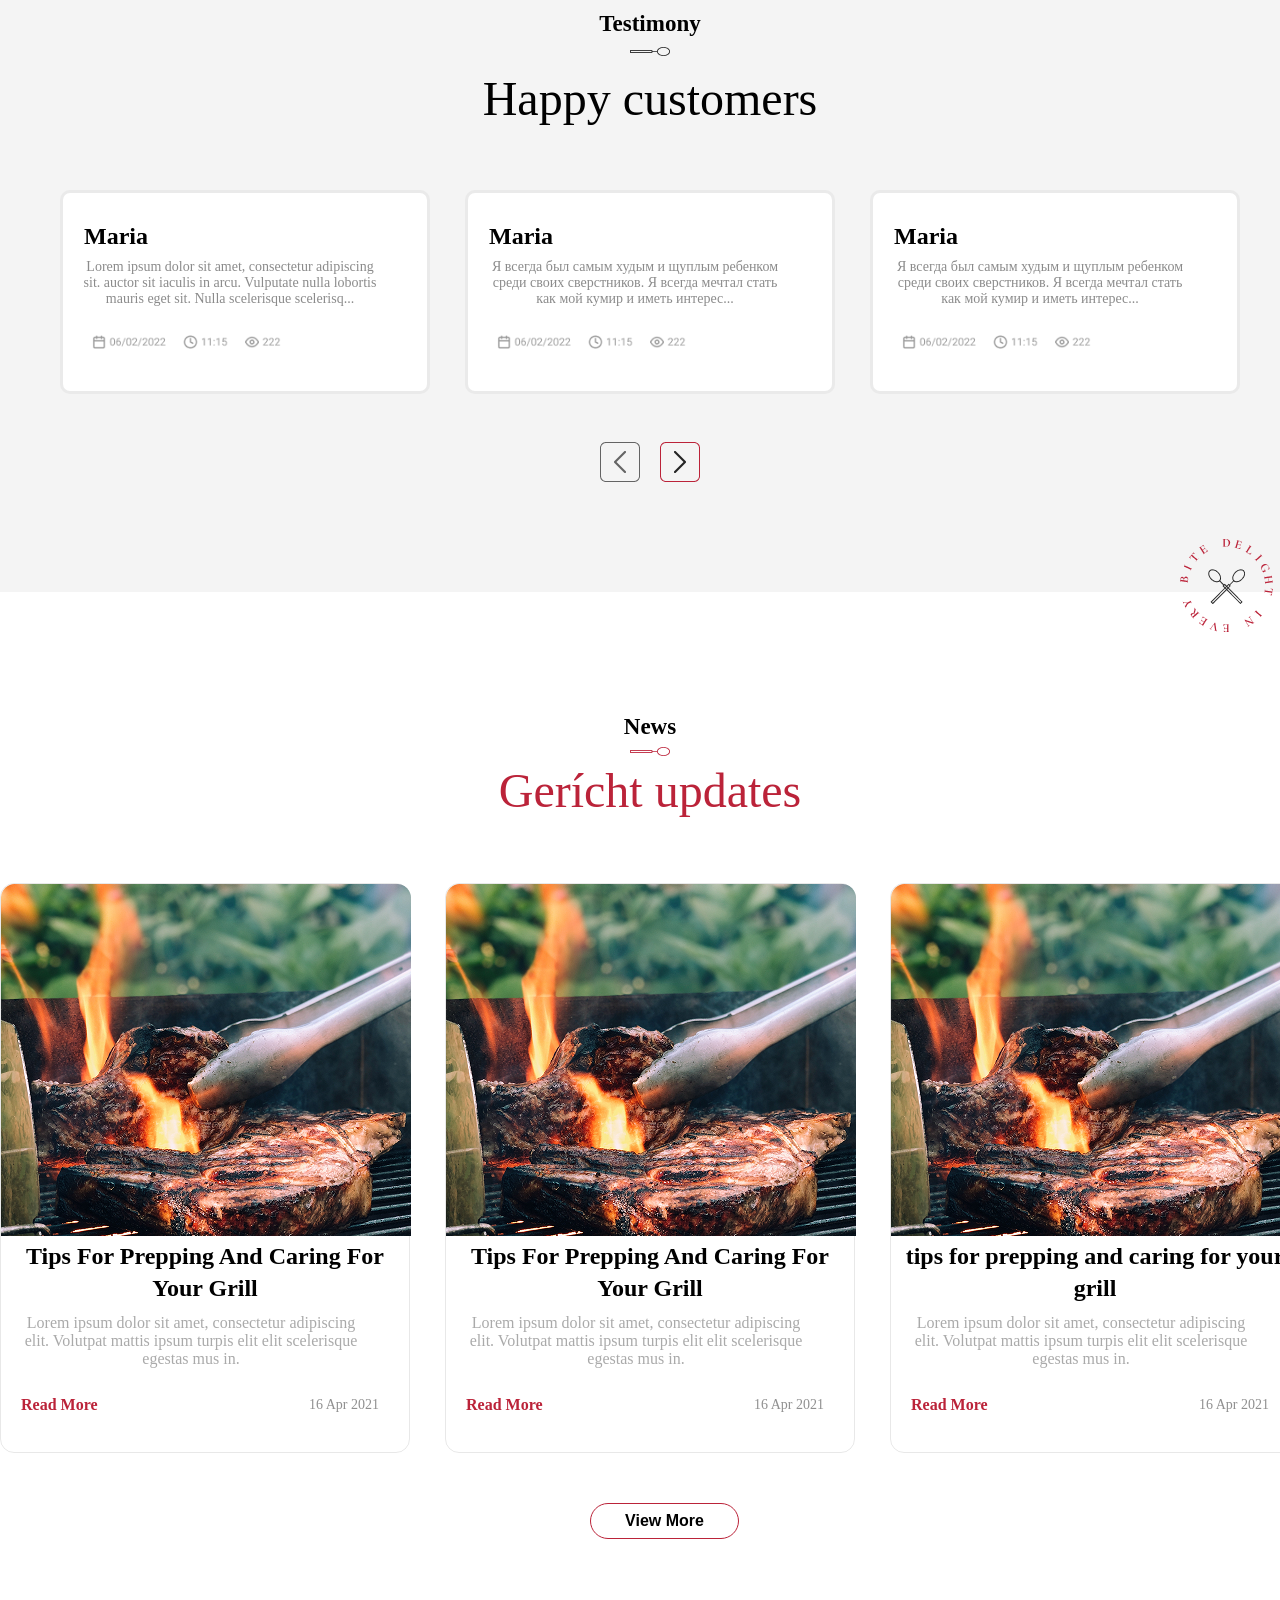
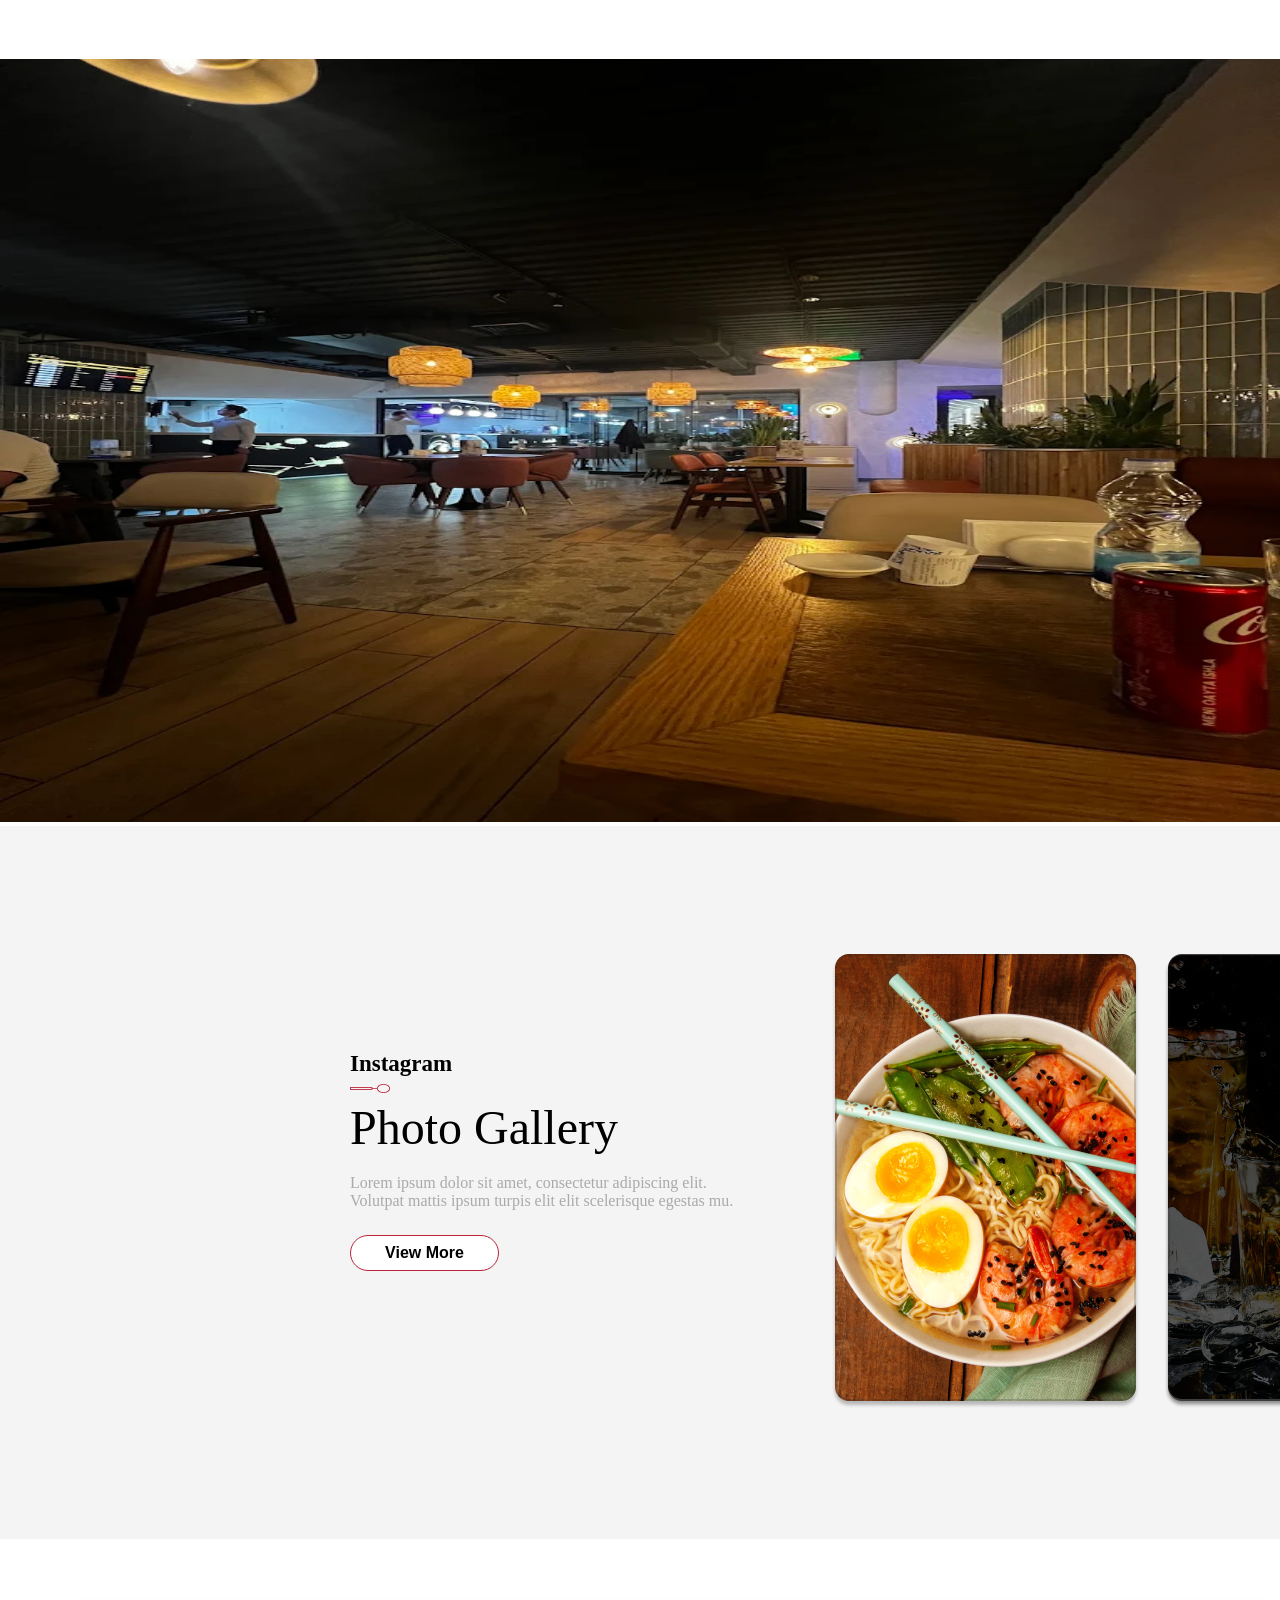
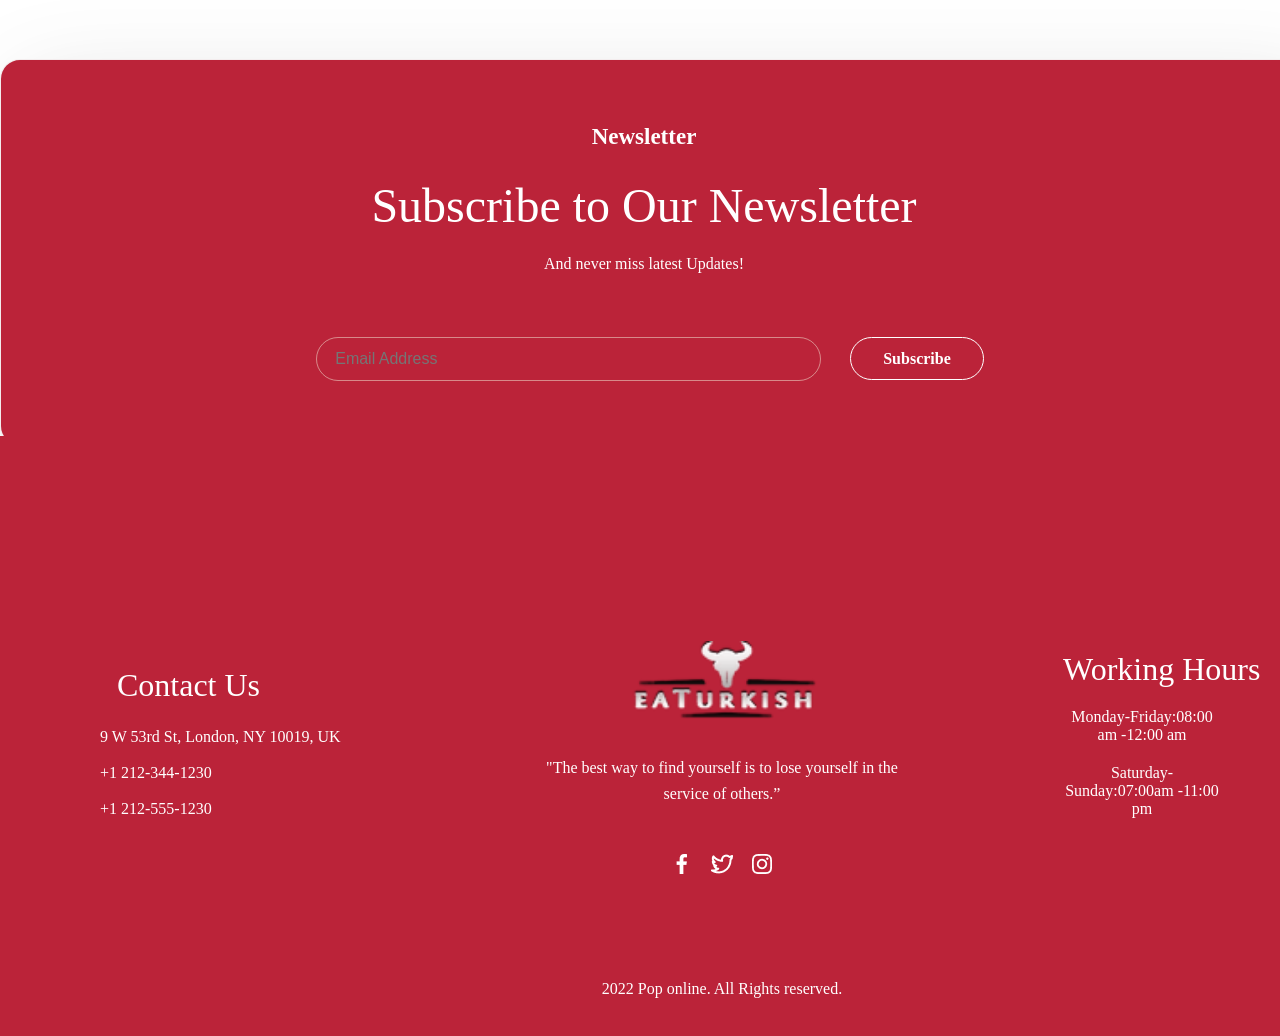
==== commit a3daeb51: "style berildi" ====
--- a/index.html
+++ b/index.html
@@ -303,7 +303,7 @@
             
             </div>
        </div>
-      <!-- <footer> 
+      <footer> 
         <div class="container"> 
             <div class="finish"> 
             <div class="contact">
@@ -325,7 +325,7 @@
             </div>
             </div>
           </div>
-     </footer> -->
+     </footer>
 </body>
 
 </html>
--- a/style.css
+++ b/style.css
@@ -1,4 +1,4 @@
-/* *{
+*{
     padding: 0;
     margin: 0;
     box-sizing: border-box;
@@ -1007,7 +1007,7 @@
     font-weight: 500;
     font-size: 48px;
     line-height: 130%;
-} 
+}
 .gallery p{
     width: 400px;
     height: 56px;
